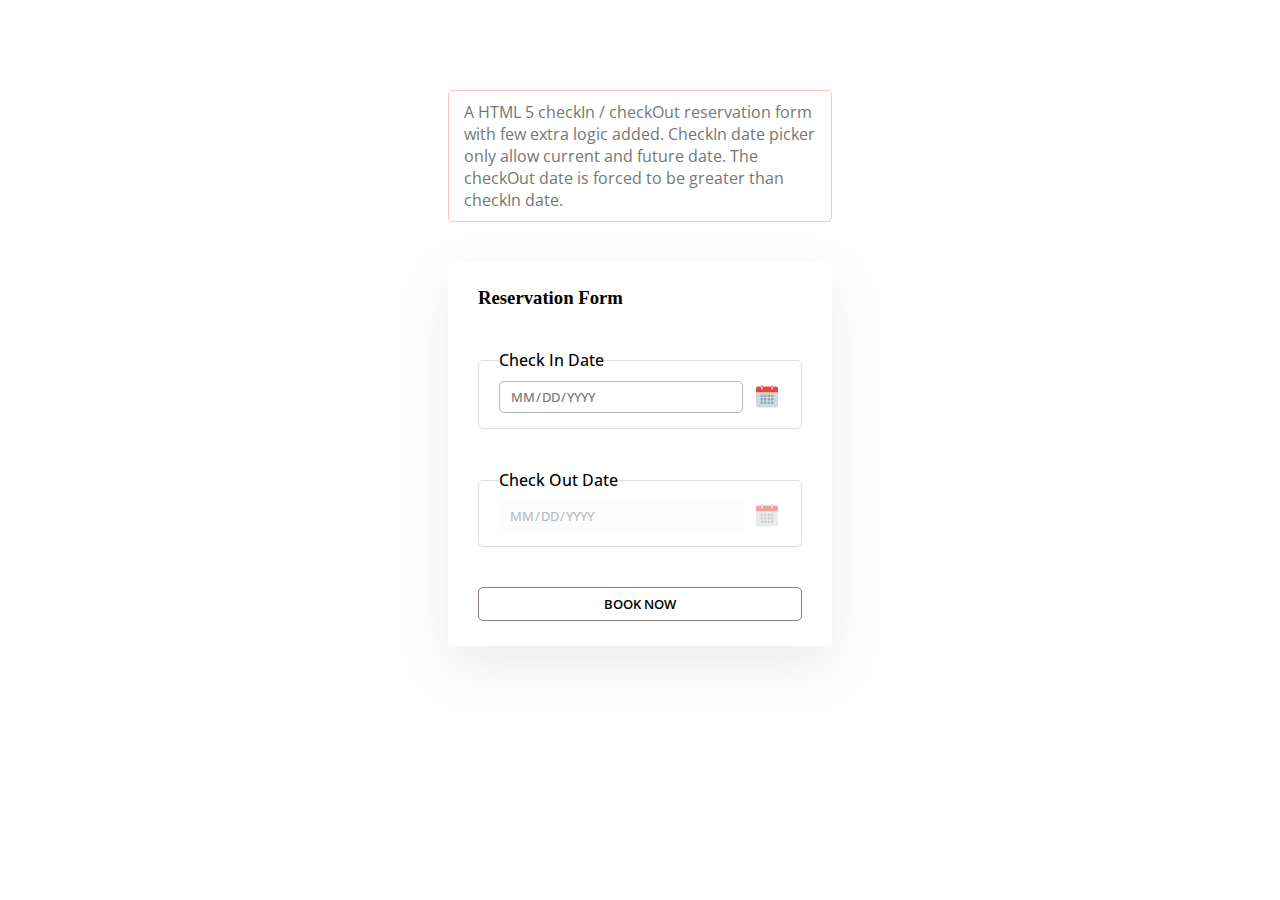
==== index.html @ d4079536 "Changed Title" ====
<!DOCTYPE html>
<html lang="en">

<head>
    <meta charset="UTF-8">
    <meta name="viewport" content="width=device-width, initial-scale=1.0">
    <title>Reservation Form</title>
    <link rel="stylesheet" href="style.css">
    <link rel="preconnect" href="https://fonts.googleapis.com">
    <link rel="preconnect" href="https://fonts.gstatic.com" crossorigin>
    <link href="https://fonts.googleapis.com/css2?family=Open+Sans:ital,wght@0,300..800;1,300..800&display=swap"
        rel="stylesheet">
    <link rel="stylesheet" href="https://cdnjs.cloudflare.com/ajax/libs/font-awesome/6.5.1/css/all.min.css"
        integrity="sha512-DTOQO9RWCH3ppGqcWaEA1BIZOC6xxalwEsw9c2QQeAIftl+Vegovlnee1c9QX4TctnWMn13TZye+giMm8e2LwA=="
        crossorigin="anonymous" referrerpolicy="no-referrer" />
</head>

<body>
    <main>
        <article>
            A HTML 5 checkIn / checkOut reservation form with few extra logic added. CheckIn date picker only allow
            current and future date. The checkOut date is forced to be greater than checkIn date.
        </article>
        <form action="/server.php">
            <h3>Reservation Form</h3>
            <fieldset>
                <legend>Check In Date</legend>
                <input type="date" name="checkin" id="check_in" placeholder="DD-MM-YY" onchange="removeDesabled()">
                <button id="check_in_btn" type="button" onclick="showPickerTrigger(checkInInput)"><img
                        src="/calender.png" alt="calender"></i></button>
            </fieldset>
            <fieldset>
                <legend>Check Out Date</legend>
                <input type="date" name="checkin" id="check_out" placeholder="DD-MM-YY" disabled>
                <button id="check_out_btn" type="button" onclick="showPickerTrigger(checkOutInput)" disabled><img
                        src="/calender.png" alt="calender"></i></button>
            </fieldset>
            <button id="submit">BOOK NOW</button>
        </form>
    </main>
    <script src="index.js"></script>
</body>

</html>
---- style.css ----
* {
    margin: 0;
    padding: 0;
    box-sizing: border-box;

    &[disabled] {
        cursor: not-allowed;
        border: none;
        opacity: 0.5;
    }
}


input[type="date"]::-webkit-calendar-picker-indicator {
    display: none;
    -webkit-appearance: none;
}

article {
    width: 30vw;
    min-height: 100px;
    padding: 10px 15px;
    border-radius: 5px;
    border: 1px solid rgb(255, 194, 194);
    /* box-shadow: rgba(122, 122, 122, 0.15) 0px 20px 50px 0px; */
    font-size: 16px;
    font-family: "Open Sans", sans-serif;
    font-optical-sizing: auto;
    font-weight: 400;
    color: rgb(116, 118, 120);
}

fieldset {
    display: flex;
    width: 480px;
    max-width: 100%;
    flex-wrap: wrap;
    gap: 10px;
    padding: 10px 20px 15px 20px;
    border: 1px solid rgb(222, 222, 222);
    border-radius: 5px;
    font-family: "Open Sans", sans-serif;
    font-optical-sizing: auto;
    font-weight: 500;
}

main {
    display: flex;
    gap: 40px;
    flex-direction: column;
    justify-content: start;
    align-items: center;
    width: 100%;
    height: 100vh;
    padding-top: 10vh;
    background: rgb(255, 255, 255);

    form {
        display: flex;
        flex-direction: column;
        gap: 40px;
        flex-wrap: wrap;
        border: 0 solid rgb(225, 225, 225);
        border-radius: 5px;
        width: 30vw;
        padding: 25px 30px;
        background: white;
        box-shadow: rgba(122, 122, 122, 0.15) 0px 20px 50px 0px;

        label {
            width: 100%;
        }

        input {
            flex-grow: 1;
            padding: 5px 10px;
            border-radius: 5px;
            border: 1.5px solid rgb(182, 182, 182);
            font-family: "Open Sans", sans-serif;
            font-optical-sizing: auto;
            font-weight: 500;
            text-transform: uppercase;
            color: rgb(116, 118, 120);

            &:focus {
                outline-color: rgb(132, 132, 132);
                color: rgb(90, 90, 190);
            }
        }

        button {
            display: flex;
            justify-content: center;
            align-items: center;
            width: 10%;
            cursor: pointer;
            border-radius: 5px;
            border: none;
            background-color: transparent;
            font-family: "Open Sans", sans-serif;
            font-optical-sizing: auto;
            font-weight: 600;

            img {
                width: 100%;
            }

        }

        #submit {
            width: 100%;
            padding: 7px 0;
            cursor: pointer;
            border-radius: 5px;
            border: 1px solid rgb(141, 129, 129);
            font-family: "Open Sans", sans-serif;
            font-optical-sizing: auto;
            font-weight: 600;
        }
    }
}


@media only screen and (max-width: 480px) {
    article {
        width: 90vw;
        padding: 10px 15px;
        border-radius: 5px;
        border: 1px solid rgb(255, 194, 194);
        box-shadow: rgba(17, 12, 46, 0.15) 0px 48px 100px 0px;
        font-size: 16px;
        font-family: "Open Sans", sans-serif;
        font-optical-sizing: auto;
        font-weight: 400;
        color: rgb(116, 118, 120);
    }

    fieldset {
        width: auto;
    }

    main {
        padding: 30px 0 0;
        form {
            width: 90vw;
            flex-direction: column;

            button {
                width: 15%;
                img{
                    width: 100%;
                }
            }

            #submit {
                width: 100% !important;
                padding: 10px 15px;
            }
        }

    }



}
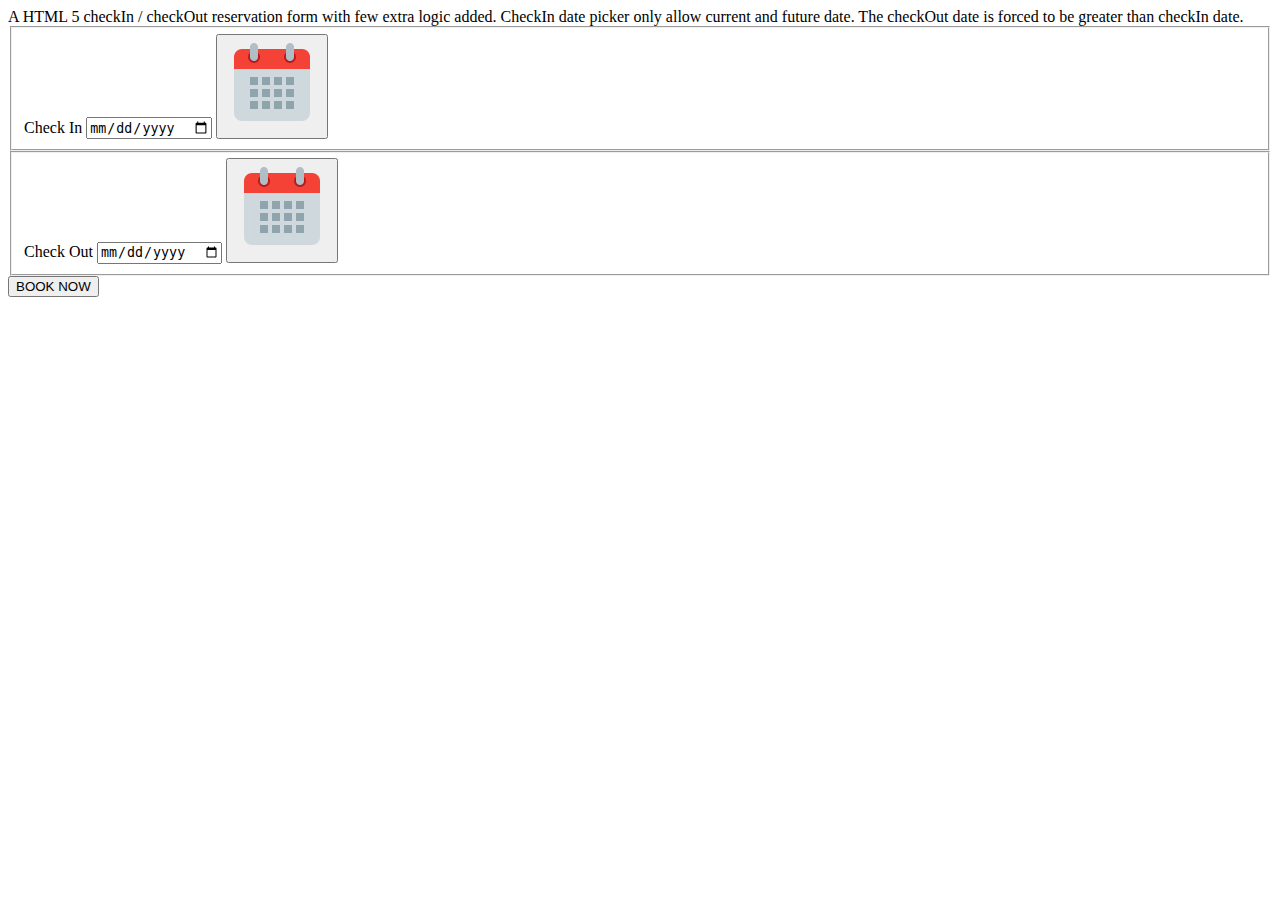
==== commit adbf015d: "Updated" ====
--- a/index.html
+++ b/index.html
@@ -4,15 +4,12 @@
 <head>
     <meta charset="UTF-8">
     <meta name="viewport" content="width=device-width, initial-scale=1.0">
-    <title>Reservation Form</title>
+    <title>Check In Form</title>
     <link rel="stylesheet" href="style.css">
     <link rel="preconnect" href="https://fonts.googleapis.com">
     <link rel="preconnect" href="https://fonts.gstatic.com" crossorigin>
     <link href="https://fonts.googleapis.com/css2?family=Open+Sans:ital,wght@0,300..800;1,300..800&display=swap"
         rel="stylesheet">
-    <link rel="stylesheet" href="https://cdnjs.cloudflare.com/ajax/libs/font-awesome/6.5.1/css/all.min.css"
-        integrity="sha512-DTOQO9RWCH3ppGqcWaEA1BIZOC6xxalwEsw9c2QQeAIftl+Vegovlnee1c9QX4TctnWMn13TZye+giMm8e2LwA=="
-        crossorigin="anonymous" referrerpolicy="no-referrer" />
 </head>
 
 <body>
@@ -21,21 +18,18 @@
             A HTML 5 checkIn / checkOut reservation form with few extra logic added. CheckIn date picker only allow
             current and future date. The checkOut date is forced to be greater than checkIn date.
         </article>
-        <form action="/server.php">
-            <h3>Reservation Form</h3>
+        <form action="#">
             <fieldset>
-                <legend>Check In Date</legend>
-                <input type="date" name="checkin" id="check_in" placeholder="DD-MM-YY" onchange="removeDesabled()">
-                <button id="check_in_btn" type="button" onclick="showPickerTrigger(checkInInput)"><img
-                        src="/calender.png" alt="calender"></i></button>
+                <label for="check_in">Check In</label>
+                <input type="date" name="checkin" id="check_in" placeholder="DD-MM-YY">
+                <button id="check_in_btn" type="button"><img src="calender.png" alt="calender"></i></button>
             </fieldset>
             <fieldset>
-                <legend>Check Out Date</legend>
-                <input type="date" name="checkin" id="check_out" placeholder="DD-MM-YY" disabled>
-                <button id="check_out_btn" type="button" onclick="showPickerTrigger(checkOutInput)" disabled><img
-                        src="/calender.png" alt="calender"></i></button>
+                <label for="check_out">Check Out</label>
+                <input type="date" name="checkin" id="check_out" placeholder="DD-MM-YY">
+                <button id="check_out_btn" type="button"><img src="calender.png" alt="calender"></i></button>
             </fieldset>
-            <button id="submit">BOOK NOW</button>
+            <button id="submit" type="button">BOOK NOW</button>
         </form>
     </main>
     <script src="index.js"></script>
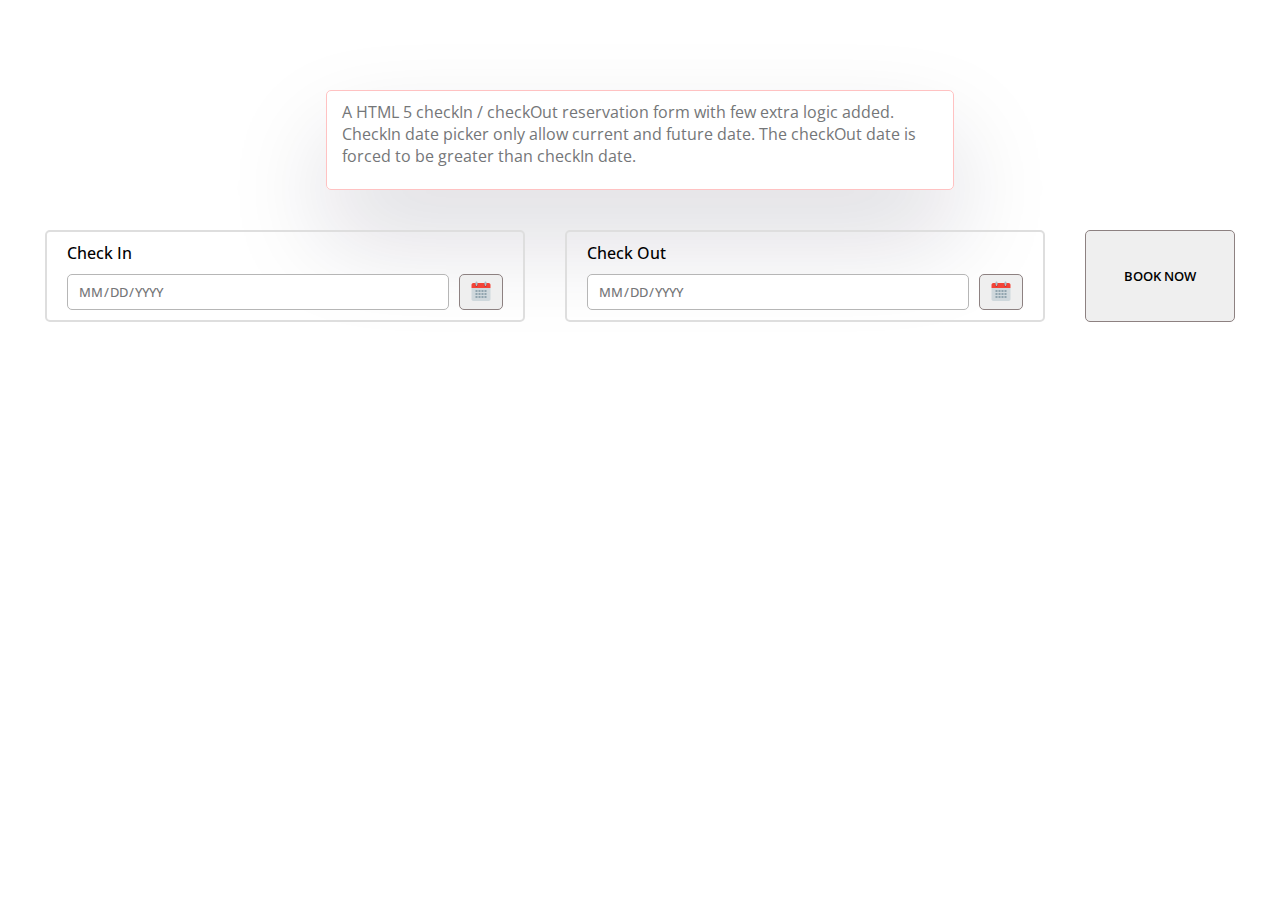
==== commit baec7a51: "css file path add" ====
--- a/index.html
+++ b/index.html
@@ -5,7 +5,7 @@
     <meta charset="UTF-8">
     <meta name="viewport" content="width=device-width, initial-scale=1.0">
     <title>Check In Form</title>
-    <link rel="stylesheet" href="style.css">
+    <link rel="stylesheet" href="/style.css">
     <link rel="preconnect" href="https://fonts.googleapis.com">
     <link rel="preconnect" href="https://fonts.gstatic.com" crossorigin>
     <link href="https://fonts.googleapis.com/css2?family=Open+Sans:ital,wght@0,300..800;1,300..800&display=swap"
--- a/style.css
+++ b/style.css
@@ -0,0 +1,139 @@
+* {
+    margin: 0;
+    padding: 0;
+    box-sizing: border-box;
+}
+
+
+input[type="date"]::-webkit-calendar-picker-indicator {
+    display: none;
+    -webkit-appearance: none;
+}
+
+article {
+    width: 49%;
+    min-height: 100px;
+    padding: 10px 15px;
+    border-radius: 5px;
+    border: 1px solid rgb(255, 194, 194);
+    box-shadow: rgba(17, 12, 46, 0.15) 0px 48px 100px 0px;
+    font-size: 16px;
+    font-family: "Open Sans", sans-serif;
+    font-optical-sizing: auto;
+    font-weight: 400;
+    color: rgb(116, 118, 120);
+}
+
+fieldset {
+    display: flex;
+    width: 480px;
+    flex-wrap: wrap;
+    gap: 10px;
+    padding: 10px 20px;
+    border: 2px solid rgb(222, 222, 222);
+    border-radius: 5px;
+    font-family: "Open Sans", sans-serif;
+    font-optical-sizing: auto;
+    font-weight: 500;
+}
+
+main {
+    display: flex;
+    gap: 40px;
+    flex-direction: column;
+    justify-content: start;
+    align-items: center;
+    width: 100%;
+    height: 100vh;
+    padding-top: 10vh;
+
+    form {
+        display: flex;
+        gap: 40px;
+        flex-wrap: wrap;
+
+        label{width: 100%;}
+
+        input {
+            flex-grow: 1;
+            padding: 7px 10px;
+            border-radius: 5px;
+            border: 1.5px solid rgb(182, 182, 182);
+            font-family: "Open Sans", sans-serif;
+            font-optical-sizing: auto;
+            font-weight: 500;
+            text-transform: uppercase;
+            color: rgb(116, 118, 120);
+
+            &:focus {
+                outline-color: rgb(132, 132, 132);
+                color: rgb(90, 90, 190);
+            }
+        }
+
+        #check_in_btn, #check_out_btn {
+            display: flex;
+            justify-content: center;
+            align-items: center;
+            width: 10%;
+            cursor: pointer;
+            border-radius: 5px;
+            border: 1px solid rgb(141, 129, 129);
+            font-family: "Open Sans", sans-serif;
+            font-optical-sizing: auto;
+            font-weight: 600;
+
+            img{
+                width: 24px;
+                height: 24px;
+            }
+        }
+
+        #submit{
+            width: 150px;
+            cursor: pointer;
+            border-radius: 5px;
+            border: 1px solid rgb(141, 129, 129);
+            font-family: "Open Sans", sans-serif;
+            font-optical-sizing: auto;
+            font-weight: 600;
+        }
+    }
+}
+
+
+
+@media only screen and (max-width: 426px) {
+    article {
+        width: 80%;
+        padding: 10px 15px;
+        border-radius: 5px;
+        border: 1px solid rgb(255, 194, 194);
+        box-shadow: rgba(17, 12, 46, 0.15) 0px 48px 100px 0px;
+        font-size: 16px;
+        font-family: "Open Sans", sans-serif;
+        font-optical-sizing: auto;
+        font-weight: 400;
+        color: rgb(116, 118, 120);
+    }
+
+    fieldset{width: auto;}
+
+    form {
+        width: 80%;
+        flex-direction: column;
+        
+        #check_in_btn, #check_out_btn {
+            padding: 10px 15px;
+            width: 15% !important;
+        }
+
+        #submit{
+            width: 100% !important;
+            padding: 10px 15px;
+        }
+    }
+
+
+
+}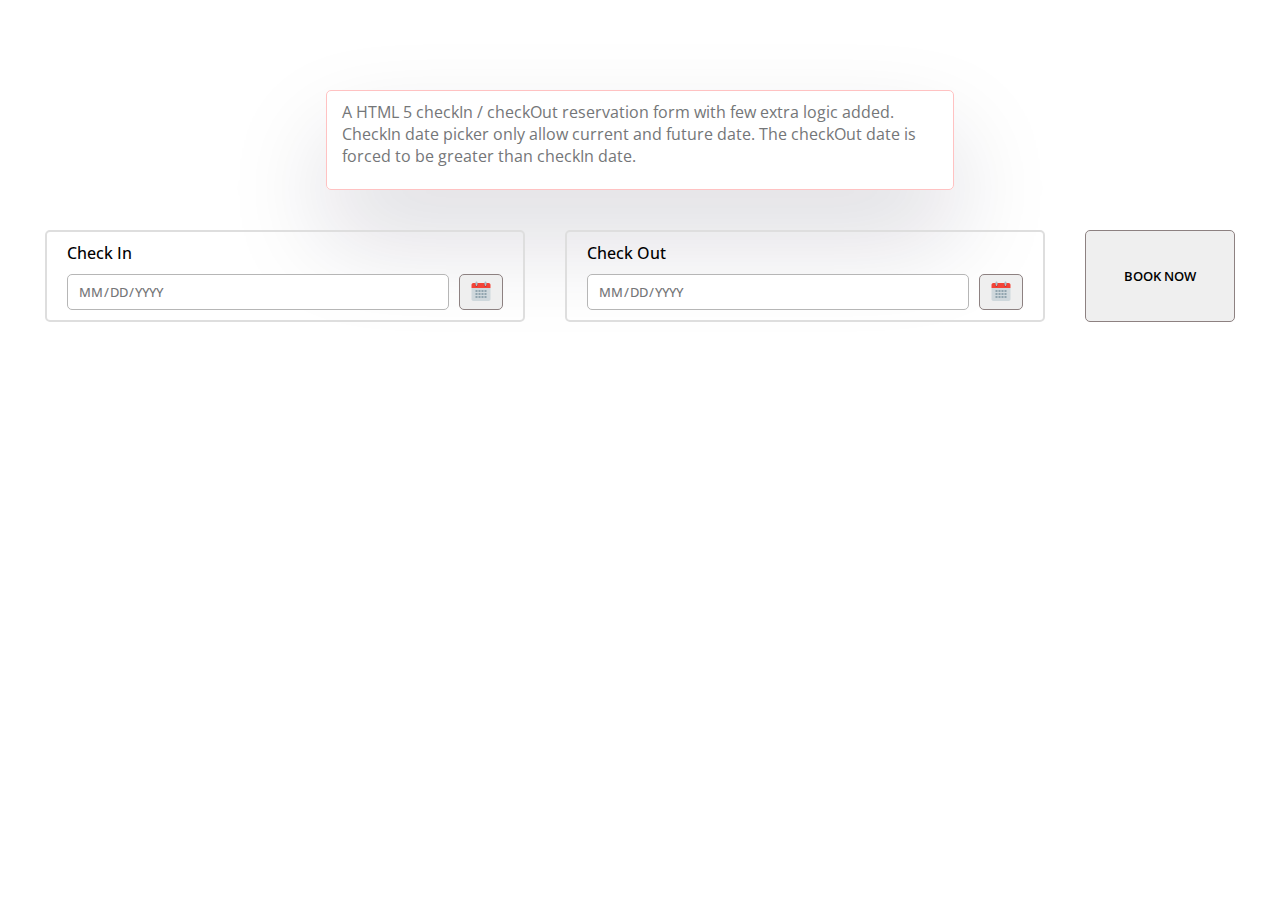
==== commit afac3c89: "updated" ====
--- a/index.html
+++ b/index.html
@@ -5,7 +5,7 @@
     <meta charset="UTF-8">
     <meta name="viewport" content="width=device-width, initial-scale=1.0">
     <title>Check In Form</title>
-    <link rel="stylesheet" href="/style.css">
+    <link rel="stylesheet" href="style.css">
     <link rel="preconnect" href="https://fonts.googleapis.com">
     <link rel="preconnect" href="https://fonts.gstatic.com" crossorigin>
     <link href="https://fonts.googleapis.com/css2?family=Open+Sans:ital,wght@0,300..800;1,300..800&display=swap"
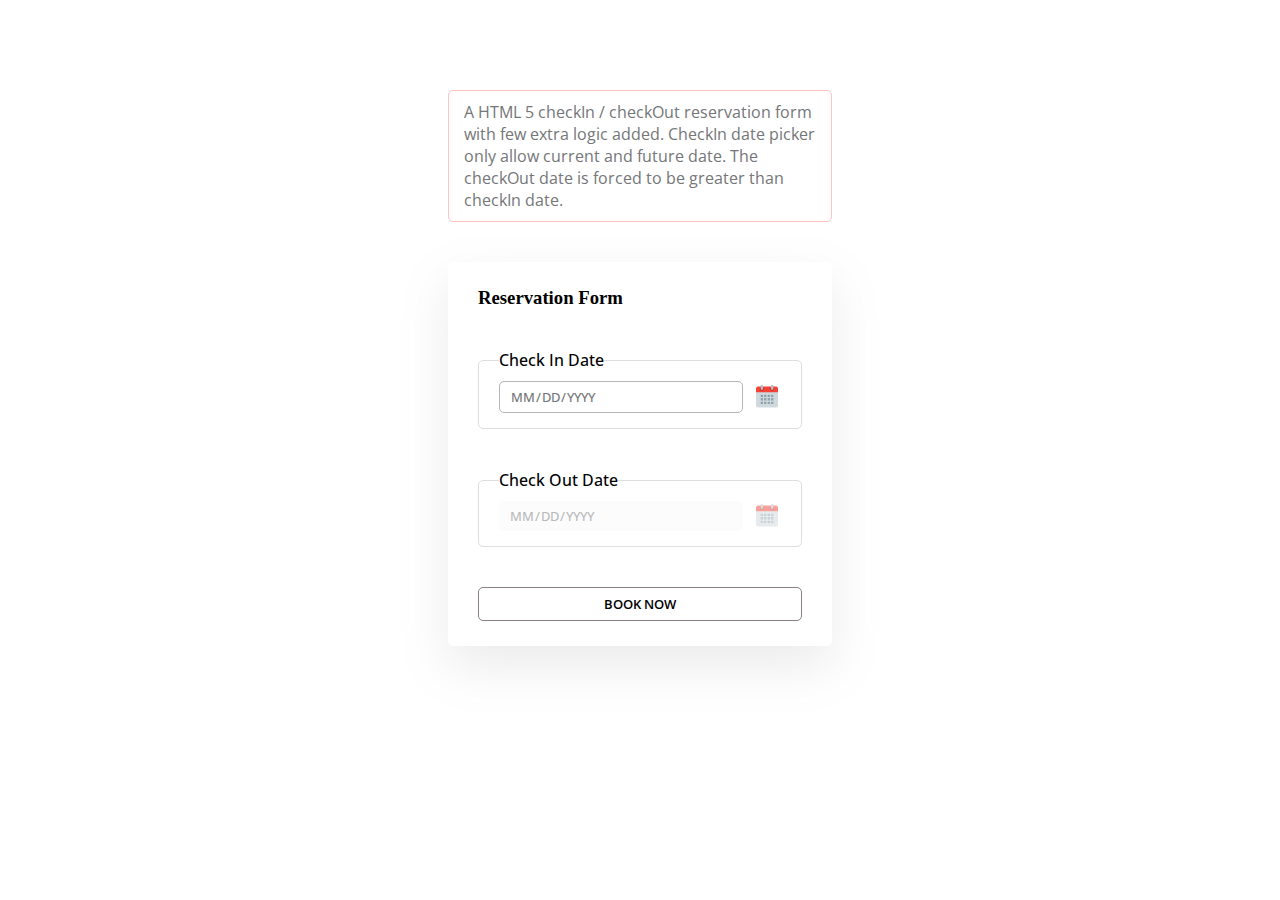
==== commit 5693b8c4: "updated" ====
--- a/index.html
+++ b/index.html
@@ -10,6 +10,9 @@
     <link rel="preconnect" href="https://fonts.gstatic.com" crossorigin>
     <link href="https://fonts.googleapis.com/css2?family=Open+Sans:ital,wght@0,300..800;1,300..800&display=swap"
         rel="stylesheet">
+    <link rel="stylesheet" href="https://cdnjs.cloudflare.com/ajax/libs/font-awesome/6.5.1/css/all.min.css"
+        integrity="sha512-DTOQO9RWCH3ppGqcWaEA1BIZOC6xxalwEsw9c2QQeAIftl+Vegovlnee1c9QX4TctnWMn13TZye+giMm8e2LwA=="
+        crossorigin="anonymous" referrerpolicy="no-referrer" />
 </head>
 
 <body>
@@ -18,18 +21,21 @@
             A HTML 5 checkIn / checkOut reservation form with few extra logic added. CheckIn date picker only allow
             current and future date. The checkOut date is forced to be greater than checkIn date.
         </article>
-        <form action="#">
+        <form action="/server.php">
+            <h3>Reservation Form</h3>
             <fieldset>
-                <label for="check_in">Check In</label>
-                <input type="date" name="checkin" id="check_in" placeholder="DD-MM-YY">
-                <button id="check_in_btn" type="button"><img src="calender.png" alt="calender"></i></button>
+                <legend>Check In Date</legend>
+                <input type="date" name="checkin" id="check_in" placeholder="DD-MM-YY" onchange="removeDesabled()">
+                <button id="check_in_btn" type="button" onclick="showPickerTrigger(checkInInput)"><img
+                        src="/calender.png" alt="calender"></i></button>
             </fieldset>
             <fieldset>
-                <label for="check_out">Check Out</label>
-                <input type="date" name="checkin" id="check_out" placeholder="DD-MM-YY">
-                <button id="check_out_btn" type="button"><img src="calender.png" alt="calender"></i></button>
+                <legend>Check Out Date</legend>
+                <input type="date" name="checkin" id="check_out" placeholder="DD-MM-YY" disabled>
+                <button id="check_out_btn" type="button" onclick="showPickerTrigger(checkOutInput)" disabled><img
+                        src="/calender.png" alt="calender"></i></button>
             </fieldset>
-            <button id="submit" type="button">BOOK NOW</button>
+            <button id="submit">BOOK NOW</button>
         </form>
     </main>
     <script src="index.js"></script>
--- a/style.css
+++ b/style.css
@@ -2,6 +2,12 @@
     margin: 0;
     padding: 0;
     box-sizing: border-box;
+
+    &[disabled] {
+        cursor: not-allowed;
+        border: none;
+        opacity: 0.5;
+    }
 }
 
 
@@ -11,12 +17,12 @@
 }
 
 article {
-    width: 49%;
+    width: 30vw;
     min-height: 100px;
     padding: 10px 15px;
     border-radius: 5px;
     border: 1px solid rgb(255, 194, 194);
-    box-shadow: rgba(17, 12, 46, 0.15) 0px 48px 100px 0px;
+    /* box-shadow: rgba(122, 122, 122, 0.15) 0px 20px 50px 0px; */
     font-size: 16px;
     font-family: "Open Sans", sans-serif;
     font-optical-sizing: auto;
@@ -27,10 +33,11 @@
 fieldset {
     display: flex;
     width: 480px;
+    max-width: 100%;
     flex-wrap: wrap;
     gap: 10px;
-    padding: 10px 20px;
-    border: 2px solid rgb(222, 222, 222);
+    padding: 10px 20px 15px 20px;
+    border: 1px solid rgb(222, 222, 222);
     border-radius: 5px;
     font-family: "Open Sans", sans-serif;
     font-optical-sizing: auto;
@@ -46,17 +53,27 @@
     width: 100%;
     height: 100vh;
     padding-top: 10vh;
+    background: rgb(255, 255, 255);
 
     form {
         display: flex;
+        flex-direction: column;
         gap: 40px;
         flex-wrap: wrap;
+        border: 0 solid rgb(225, 225, 225);
+        border-radius: 5px;
+        width: 30vw;
+        padding: 25px 30px;
+        background: white;
+        box-shadow: rgba(122, 122, 122, 0.15) 0px 20px 50px 0px;
 
-        label{width: 100%;}
+        label {
+            width: 100%;
+        }
 
         input {
             flex-grow: 1;
-            padding: 7px 10px;
+            padding: 5px 10px;
             border-radius: 5px;
             border: 1.5px solid rgb(182, 182, 182);
             font-family: "Open Sans", sans-serif;
@@ -71,26 +88,28 @@
             }
         }
 
-        #check_in_btn, #check_out_btn {
+        button {
             display: flex;
             justify-content: center;
             align-items: center;
             width: 10%;
             cursor: pointer;
             border-radius: 5px;
-            border: 1px solid rgb(141, 129, 129);
+            border: none;
+            background-color: transparent;
             font-family: "Open Sans", sans-serif;
             font-optical-sizing: auto;
             font-weight: 600;
 
-            img{
-                width: 24px;
-                height: 24px;
+            img {
+                width: 100%;
             }
+
         }
 
-        #submit{
-            width: 150px;
+        #submit {
+            width: 100%;
+            padding: 7px 0;
             cursor: pointer;
             border-radius: 5px;
             border: 1px solid rgb(141, 129, 129);
@@ -102,10 +121,9 @@
 }
 
 
-
-@media only screen and (max-width: 426px) {
+@media only screen and (max-width: 480px) {
     article {
-        width: 80%;
+        width: 90vw;
         padding: 10px 15px;
         border-radius: 5px;
         border: 1px solid rgb(255, 194, 194);
@@ -117,21 +135,29 @@
         color: rgb(116, 118, 120);
     }
 
-    fieldset{width: auto;}
+    fieldset {
+        width: auto;
+    }
 
-    form {
-        width: 80%;
-        flex-direction: column;
-        
-        #check_in_btn, #check_out_btn {
-            padding: 10px 15px;
-            width: 15% !important;
+    main {
+        padding: 30px 0 0;
+        form {
+            width: 90vw;
+            flex-direction: column;
+
+            button {
+                width: 15%;
+                img{
+                    width: 100%;
+                }
+            }
+
+            #submit {
+                width: 100% !important;
+                padding: 10px 15px;
+            }
         }
 
-        #submit{
-            width: 100% !important;
-            padding: 10px 15px;
-        }
     }
 
 
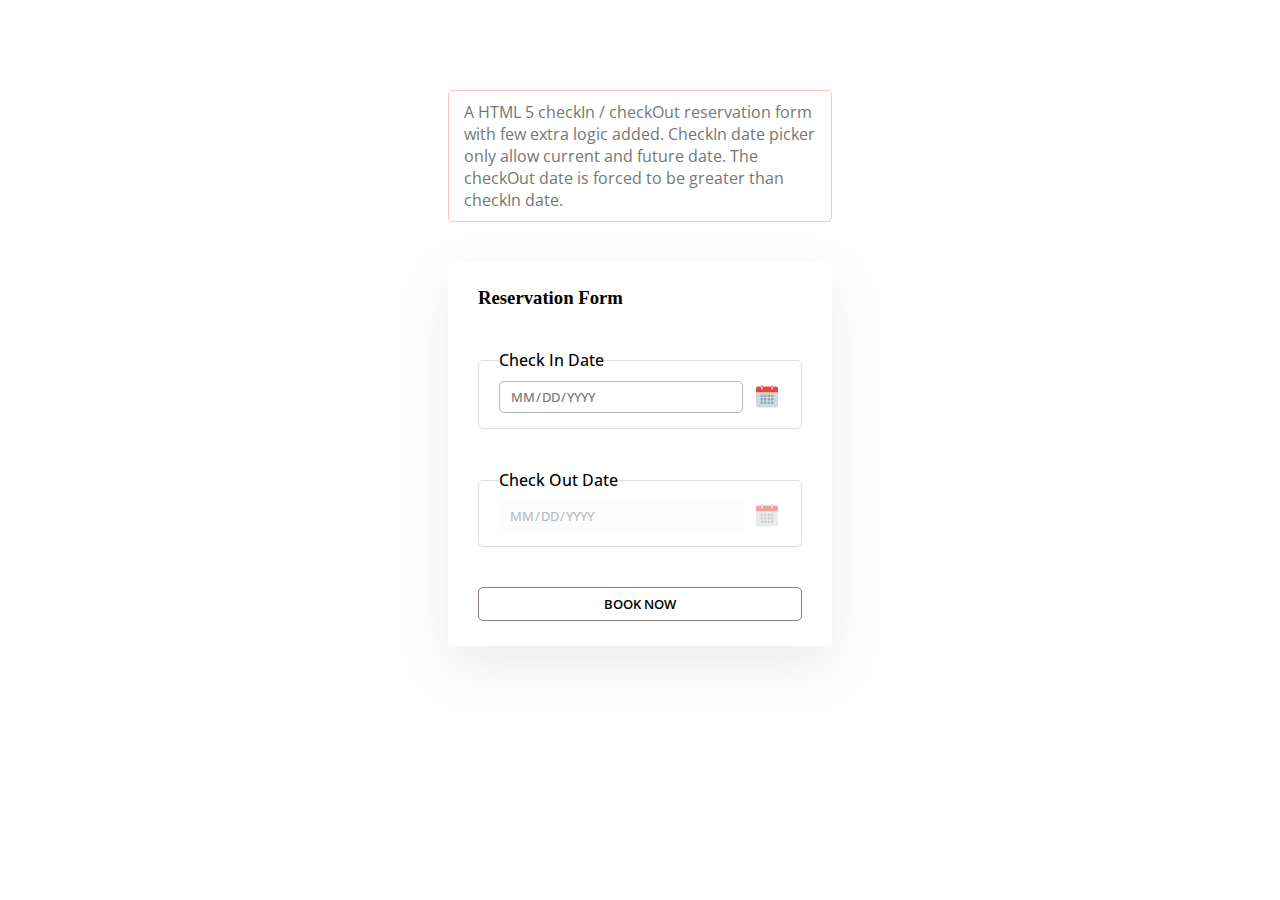
==== commit 34f5669c: "updated" ====
--- a/index.html
+++ b/index.html
@@ -27,13 +27,13 @@
                 <legend>Check In Date</legend>
                 <input type="date" name="checkin" id="check_in" placeholder="DD-MM-YY" onchange="removeDesabled()">
                 <button id="check_in_btn" type="button" onclick="showPickerTrigger(checkInInput)"><img
-                        src="/calender.png" alt="calender"></i></button>
+                        src="calender.png" alt="calender"></i></button>
             </fieldset>
             <fieldset>
                 <legend>Check Out Date</legend>
                 <input type="date" name="checkin" id="check_out" placeholder="DD-MM-YY" disabled>
                 <button id="check_out_btn" type="button" onclick="showPickerTrigger(checkOutInput)" disabled><img
-                        src="/calender.png" alt="calender"></i></button>
+                        src="calender.png" alt="calender"></i></button>
             </fieldset>
             <button id="submit">BOOK NOW</button>
         </form>
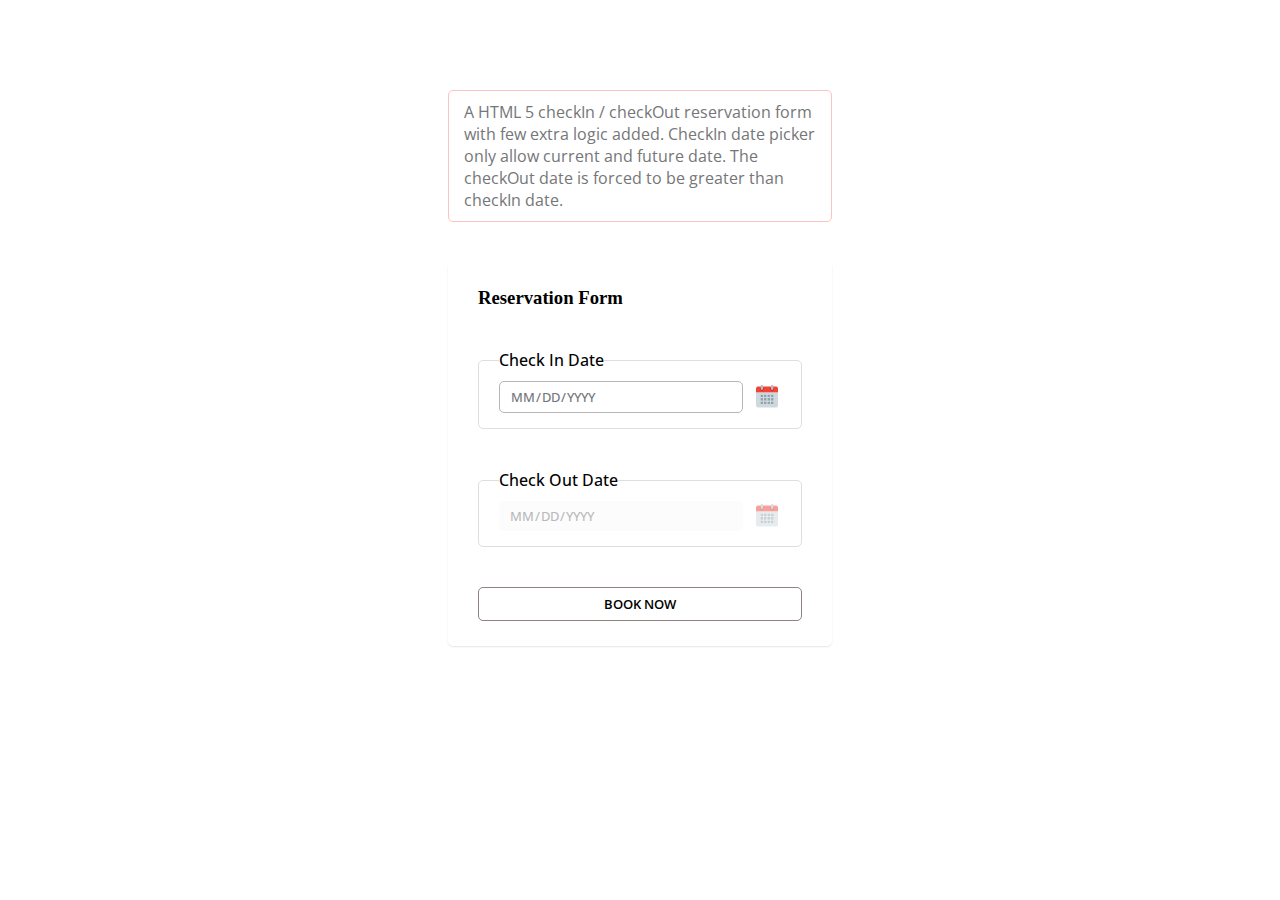
==== commit 4c316dc1: "updated" ====
--- a/index.html
+++ b/index.html
@@ -31,7 +31,7 @@
             </fieldset>
             <fieldset>
                 <legend>Check Out Date</legend>
-                <input type="date" name="checkin" id="check_out" placeholder="DD-MM-YY" disabled>
+                <input type="date" name="checkout" id="check_out" placeholder="DD-MM-YY" disabled>
                 <button id="check_out_btn" type="button" onclick="showPickerTrigger(checkOutInput)" disabled><img
                         src="calender.png" alt="calender"></i></button>
             </fieldset>
--- a/style.css
+++ b/style.css
@@ -22,7 +22,6 @@
     padding: 10px 15px;
     border-radius: 5px;
     border: 1px solid rgb(255, 194, 194);
-    /* box-shadow: rgba(122, 122, 122, 0.15) 0px 20px 50px 0px; */
     font-size: 16px;
     font-family: "Open Sans", sans-serif;
     font-optical-sizing: auto;
@@ -65,7 +64,7 @@
         width: 30vw;
         padding: 25px 30px;
         background: white;
-        box-shadow: rgba(122, 122, 122, 0.15) 0px 20px 50px 0px;
+        box-shadow: rgba(0, 0, 0, 0.1) 0px 1px 2px 0px;
 
         label {
             width: 100%;
@@ -127,7 +126,6 @@
         padding: 10px 15px;
         border-radius: 5px;
         border: 1px solid rgb(255, 194, 194);
-        box-shadow: rgba(17, 12, 46, 0.15) 0px 48px 100px 0px;
         font-size: 16px;
         font-family: "Open Sans", sans-serif;
         font-optical-sizing: auto;
@@ -141,13 +139,15 @@
 
     main {
         padding: 30px 0 0;
+
         form {
             width: 90vw;
             flex-direction: column;
 
             button {
                 width: 15%;
-                img{
+
+                img {
                     width: 100%;
                 }
             }
@@ -160,6 +160,4 @@
 
     }
 
-
-
 }